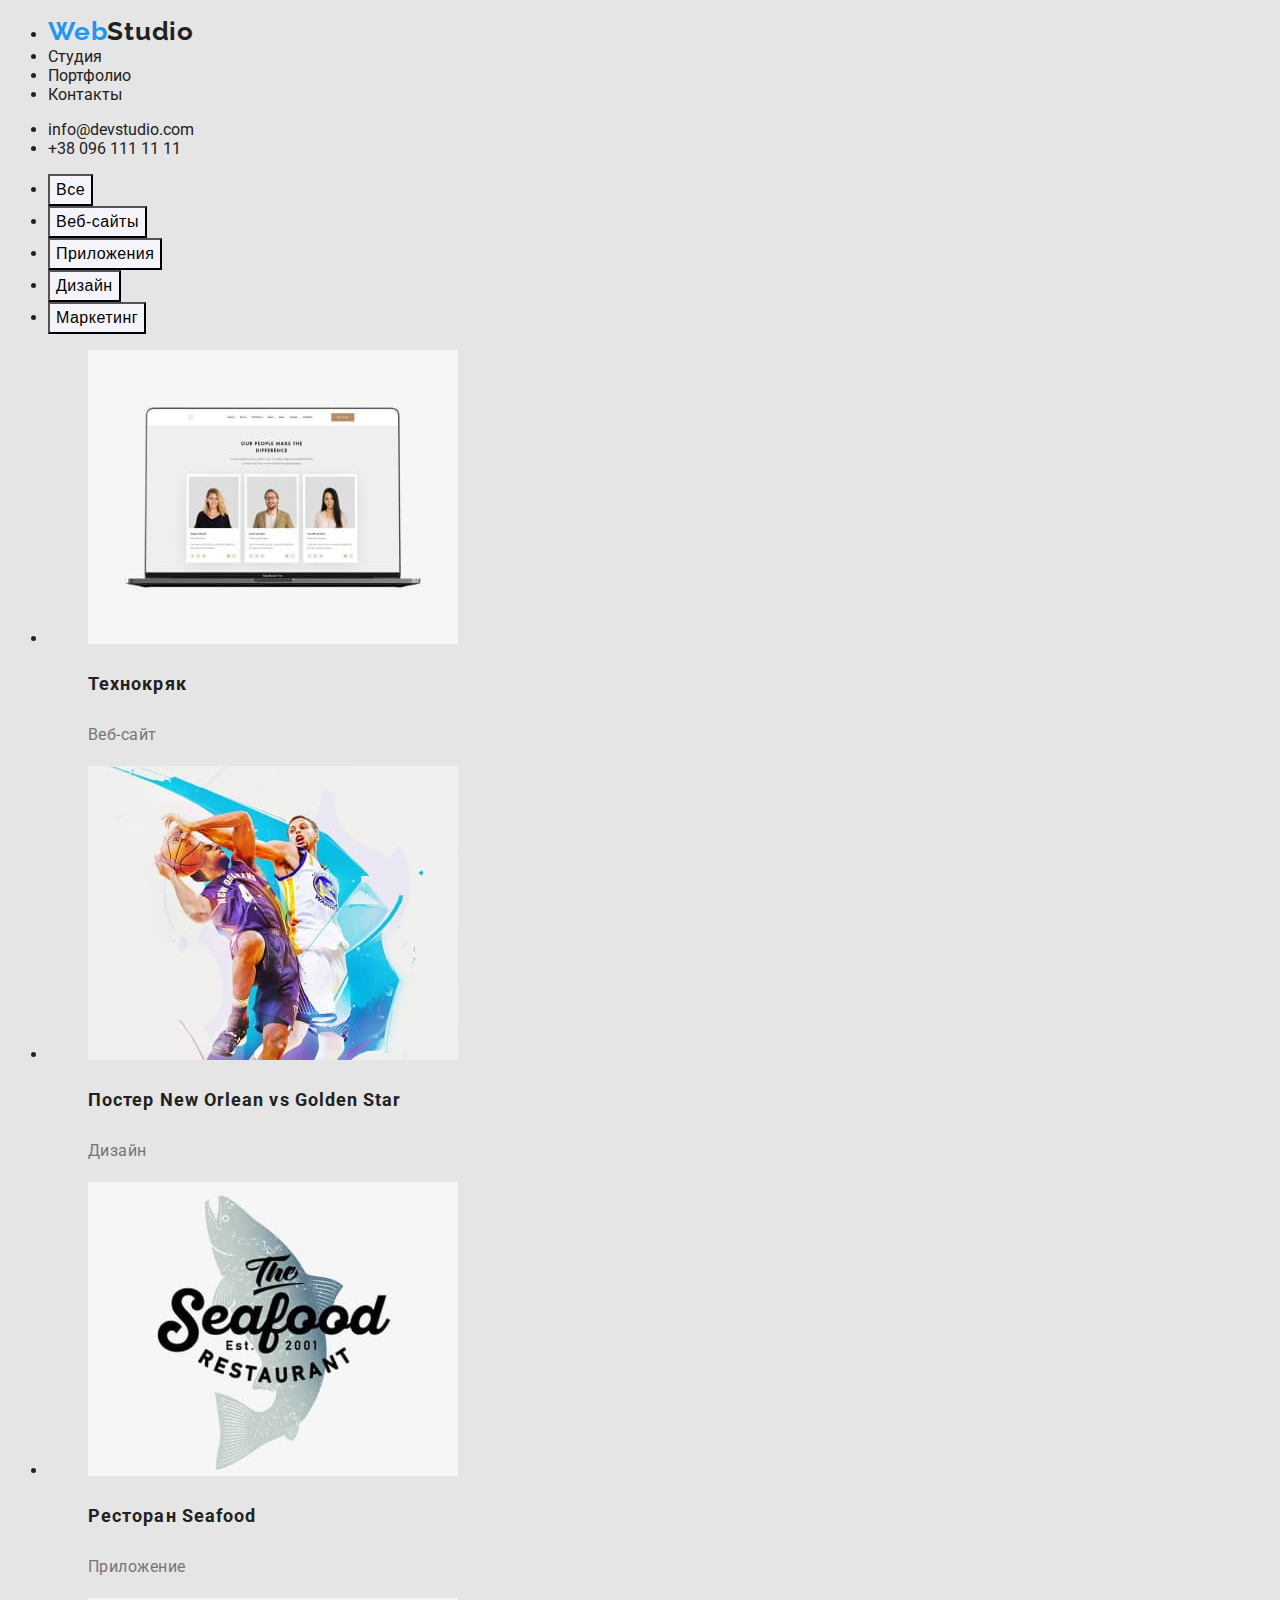
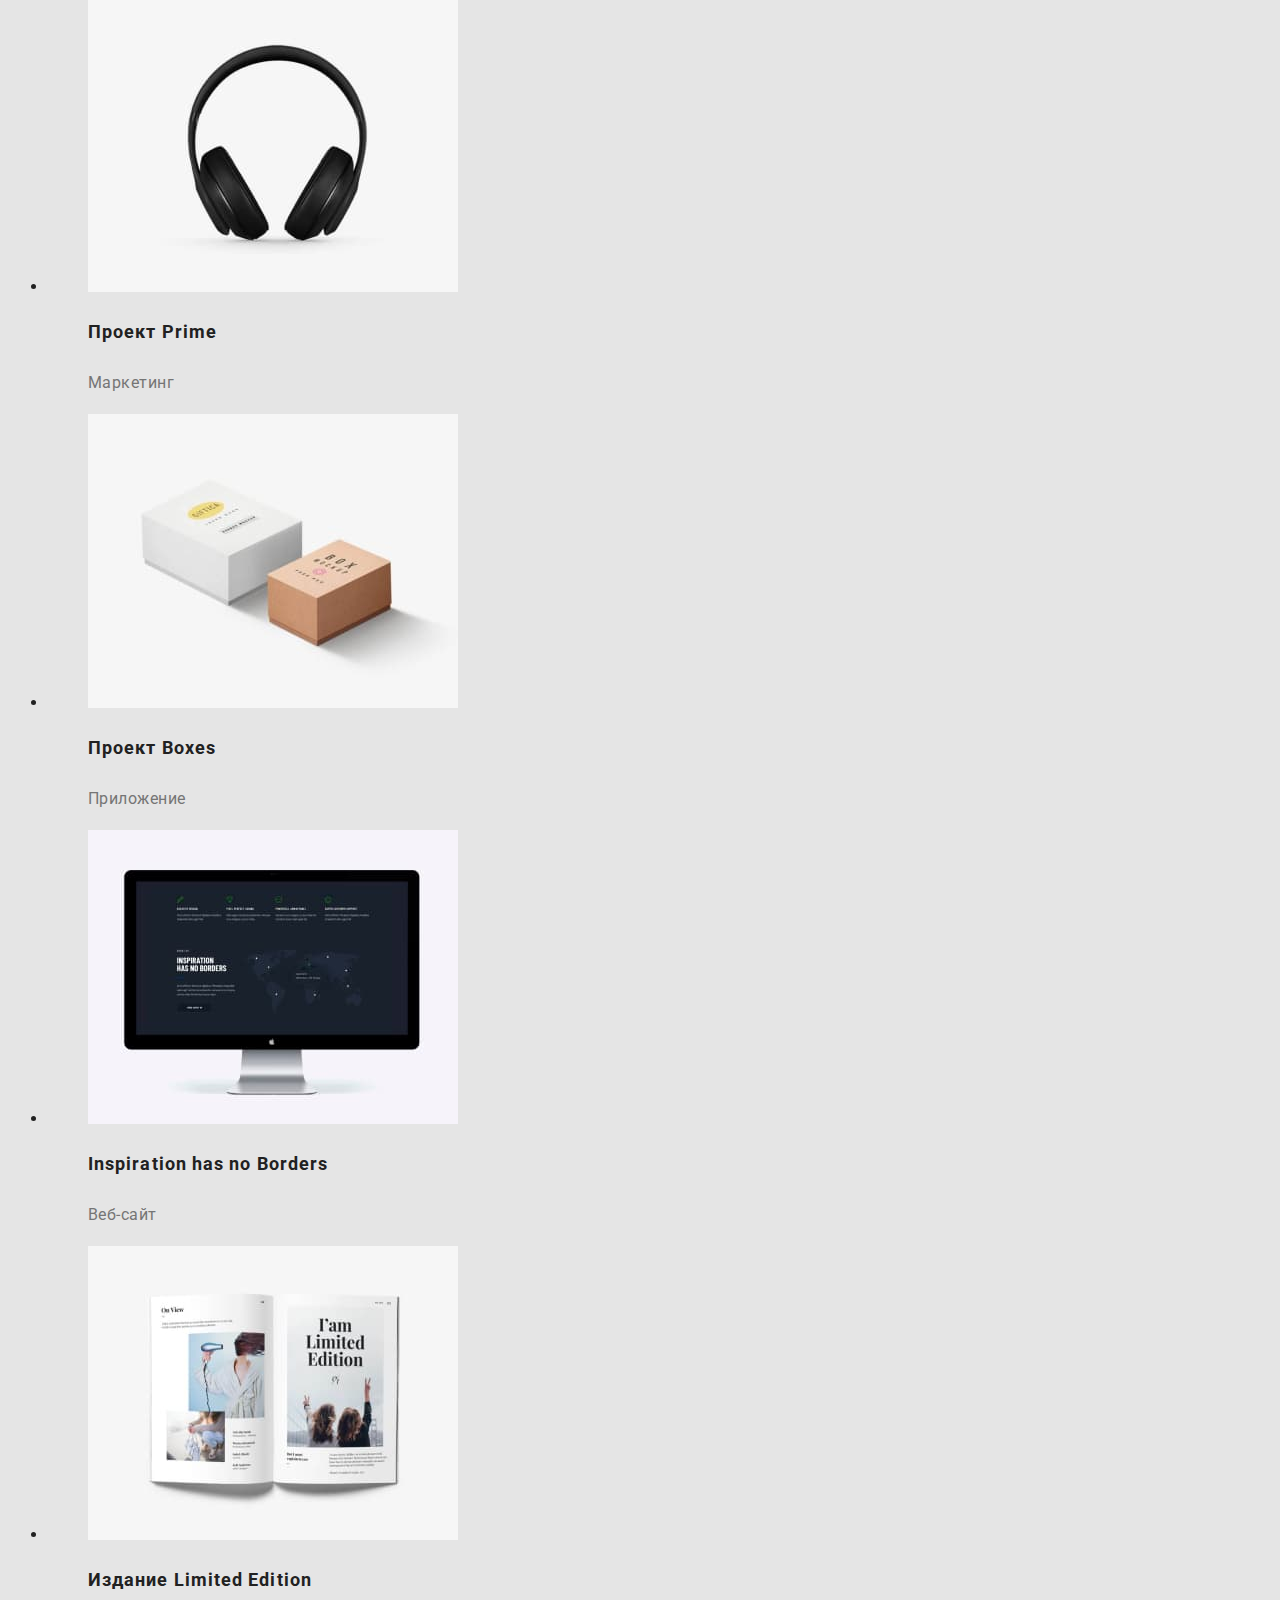
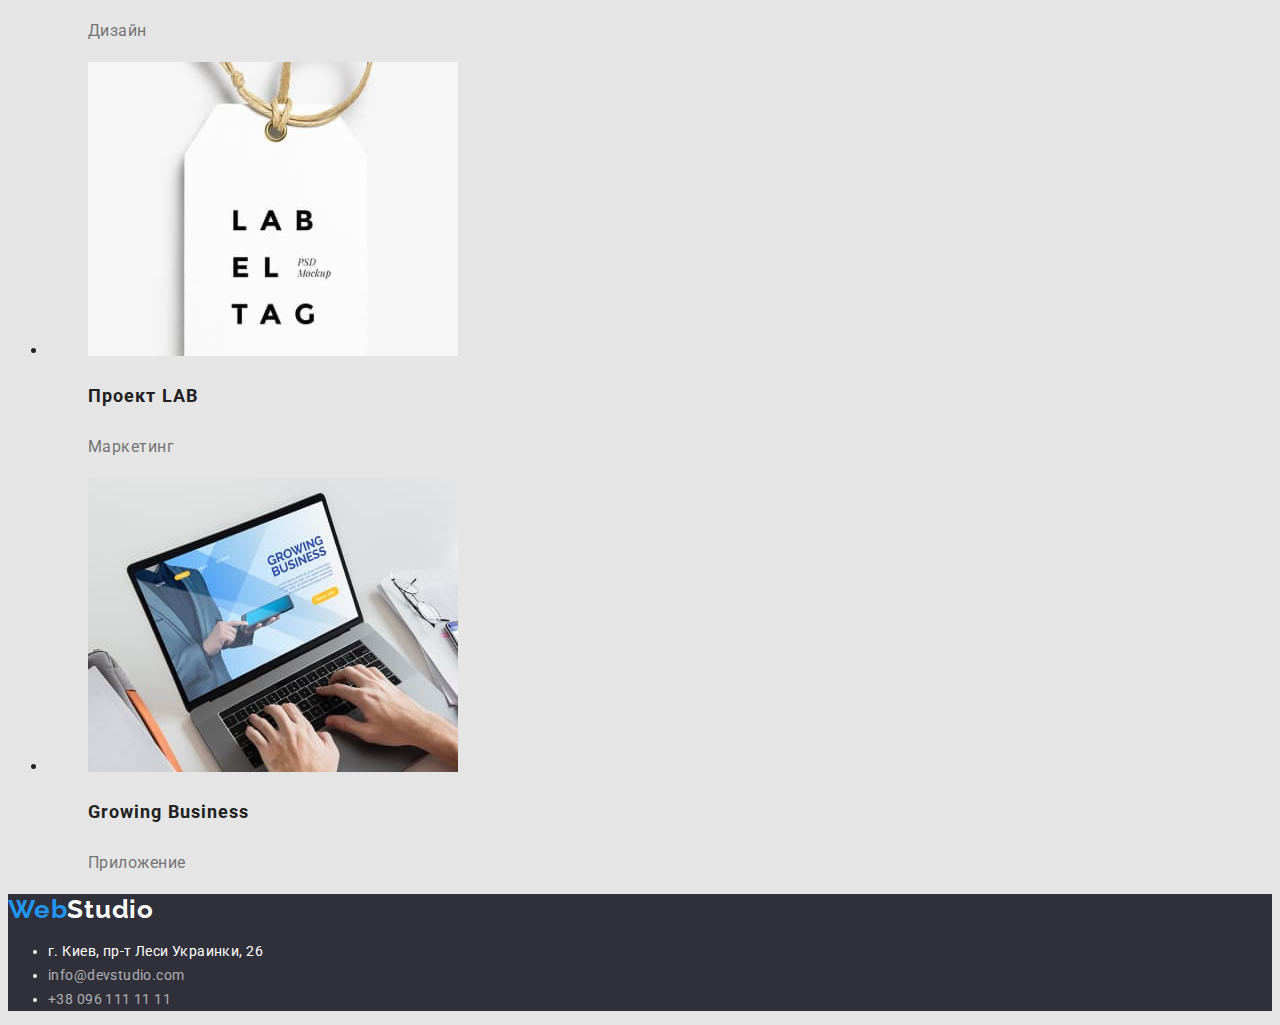
==== portfolio.html @ afe93248 "first-commit" ====
<!DOCTYPE html>

<html lang="ru">
    <head>
        <meta charset="UTF-8">
        <meta http-equiv="X-UA-Compatible" content="IE=edge">
        <meta name="viewport" content="width=device-width, initial-scale=1.0">
        <meta name="description" content="Компания по созданию вебприложений" />
        <title>WebStudio | Portfolio</title>
        <link rel="stylesheet" href="css/style.css">
        <link rel="preconnect" href="https://fonts.googleapis.com">
        <link rel="preconnect" href="https://fonts.gstatic.com" crossorigin>
        <link href="https://fonts.googleapis.com/css2?family=Raleway:wght@700&family=Roboto:wght@400;500;700;900&display=swap"
            rel="stylesheet">
    </head>
    <body>
        <header class="header-main">
            <nav>
                <ul>
                    <li><a href="/" class="logo"><span>Web</span>Studio</a></li>
                    <li><a href="#"">Студия</a></li>
                    <li><a href="/portfolio.html">Портфолио</a></li>
                    <li><a href="#">Контакты</a></li>
                </ul>
            </nav>
            <div class="contacts">
                <ul>
                    <li><a href="mailto:info@devstudio.com" class="mail">info@devstudio.com</a></li>
                    <li><a href="tel:+380961111111" class="tel">+38 096 111 11 11</a></li>
                </ul>
            </div>
        </header>
        <main class="portfolio">
            <ul class="portfolio-filter-bar">
                <li>
                    <button type="button">Все</button>
                </li>
                <li>
                    <button type="button">Веб-сайты</button>
                </li>
                <li>
                    <button type="button">Приложения</button>
                </li>
                <li>
                    <button type="button">Дизайн</button>
                </li>
                <li>
                    <button type="button">Маркетинг</button>
                </li>
            </ul>
            <div class="portfolio-product-container">
                <ul class="portfolio-product-list">
                    <li>
                        <figure>
                            <img src="./images/portfolio/laptop-design.jpg" alt="Дизайн веб-сайта" width="370">
                            <figcaption>
                                <p class="title">Технокряк</p>
                                <p class="description">Веб-сайт</p>
                            </figcaption>
                        </figure>
                    </li>
                    <li>
                        <figure>
                            <img src="./images/portfolio/basketball.jpg" alt="Постер New Orlean vs Golden Star" width="370">
                            <figcaption>
                                <p class="title">Постер New Orlean vs Golden Star</p>
                                <p class="description">Дизайн</p>
                            </figcaption>
                        </figure>
                    </li>
                    <li>
                        <figure>
                            <img src="./images/portfolio/seafood.jpg" alt="Ресторан Seafood лого" width="370">
                            <figcaption>
                                <p class="title">Ресторан Seafood</p>
                                <p class="description">Приложение</p>
                            </figcaption>
                        </figure>
                    </li>
                </ul>
                <ul class="portfolio-product-list">
                    <li>
                        <figure>
                            <img src="./images/portfolio/headset.jpg" alt="Наушники" width="370">
                            <figcaption>
                                <p class="title">Проект Prime</p>
                                <p class="description">Маркетинг</p>
                            </figcaption>
                        </figure>
                    </li>
                    <li>
                        <figure>
                            <img src="./images/portfolio/boxes.jpg" alt="Коробки" width="370">
                            <figcaption>
                                <p class="title">Проект Boxes</p>
                                <p class="description">Приложение</p>
                            </figcaption>
                        </figure>
                    </li>
                    <li>
                        <figure>
                            <img src="./images/portfolio/monitor.jpg" alt="Монитор" width="370">
                            <figcaption>
                                <p class="title">Inspiration has no Borders</p>
                                <p class="description">Веб-сайт</p>
                            </figcaption>
                        </figure>
                    </li>
                </ul>
                <ul class="portfolio-product-list">
                    <li>
                        <figure>
                            <img src="./images/portfolio/book.jpg" alt="Книга" width="370">
                            <figcaption>
                                <p class="title">Издание Limited Edition</p>
                                <p class="description">Дизайн</p>
                            </figcaption>
                        </figure>
                    </li>
                    <li>
                        <figure>
                            <img src="./images/portfolio/label_tag.jpg" alt="Лейбл" width="370">
                            <figcaption>
                                <p class="title">Проект LAB</p>
                                <p class="description">Маркетинг</p>
                            </figcaption>
                        </figure>
                    </li>
                    <li>
                        <figure>
                            <img src="./images/portfolio/laptop_business.jpg" alt="Бизнес ноутбук" width="370">
                            <figcaption>
                                <p class="title">Growing Business</p>
                                <p class="description">Приложение</p>
                            </figcaption>
                        </figure>
                    </li>
                </ul>
            </div>
        </main>
        <footer class="footer-main">
            <a href="/" class="logo"><span>Web</span>Studio</a>
            <address>
                <ul>
                    <li>г. Киев, пр-т Леси Украинки, 26</li>
                    <li><a href="mailto:info@devstudio.com" class="mail">info@devstudio.com</a></li>
                    <li><a href="tel:+380961111111" class="tel">+38 096 111 11 11</a></li>
                </ul>
            </address>
        </footer>
    </body>
</html>
---- css/style.css ----
:root {
    --background-color-light : #E5E5E5;
    --background-color-dark : #2F303A;
    --background-color-active: #2196F3;
    --background-color-section : #F5F4FA;
    --main-color: #212121;
    --secondary-color: #757575;
    --white-color: #FFFFFF;
}

body {
    font-family: 'Roboto', 'Raleway', sans-serif;
    color: var(--main-color);
    background-color: var(--background-color-light);
}

header a, 
footer a {
    text-decoration: none;
    color: var(--main-color);
}

a.logo {
    font-family: 'Raleway', sans-serif;
    font-size: 26px;
    font-weight: 700;
    line-height: 31px;
    letter-spacing: 0.03em;
    text-align: left;
}

a.logo span {
    color: var(--background-color-active);
}

header a:hover,
footer a:hover,
header a:focus,
footer a:focus {
    color: var(--background-color-active);
}

a.logo:hover,
a.logo:focus {
    color: inherit;
}

.portfolio button {
    background-color: var(--background-color-section);
    font-size: 16px;
    font-weight: 500;
    line-height: 26px;
    letter-spacing: 0.03em;
    text-align: center;
}

.portfolio button:hover,
.portfolio button:focus {
    background-color: var(--background-color-active);
    color: var(--white-color);
}

.portfolio button,
.web-studio button {
    cursor: pointer;
}

.title {
    font-size: 18px;
    font-weight: 700;
    line-height: 36px;
    letter-spacing: 0.06em;
    text-align: left;
}

.description {
    font-size: 16px;
    font-weight: 400;
    line-height: 30px;
    letter-spacing: 0.03em;
    text-align: left;
    color: var(--secondary-color);
}

.web-studio-order {
    background-color: var(--background-color-dark);
    font-size: 44px;
    font-weight: 900;
    line-height: 60px;
    letter-spacing: 0.06em;
    text-align: center;
}

.web-studio-order h1 {
    color: var(--white-color);
    text-transform: uppercase;
}

.web-studio-order button {
    background-color: var(--background-color-active);
    color: var(--white-color);
    font-size: 16px;
    font-weight: 700;
    line-height: 30px;
    letter-spacing: 0.06em;
    text-align: center;
}

.web-studio-advantages .description {
    font-size: 14px;
    line-height: 24px;
}

.web-studio-advantages .title {
    font-size: 14px;
    line-height: 16px;
    text-transform: uppercase;
}

.web-studio h2 {
    font-size: 36px;
    font-weight: 700;
    line-height: 42px;
    letter-spacing: 0.03em;
    text-align: center;
}

.web-studio-team {
    background-color: var(--background-color-section);
}
.web-studio-team p{
    text-align: center;
}

.web-studio-team .title {
    font-size: 16px;
    font-weight: 500;
    line-height: 19px;
}

.web-studio-team .description {
    font-size: 16px;
    line-height: 19px;
}

footer.footer-main {
    background-color: var(--background-color-dark);
    color: var(--white-color);
}

footer .logo {
    color: var(--white-color);
}

footer address {
    font-family: Roboto;
    font-style: normal;
    font-size: 14px;
    line-height: 24px;
    letter-spacing: 0.03em;
    text-align: left;
}

footer .tel, 
footer .mail {
    color: var(--white-color);
    opacity: 60%;
}
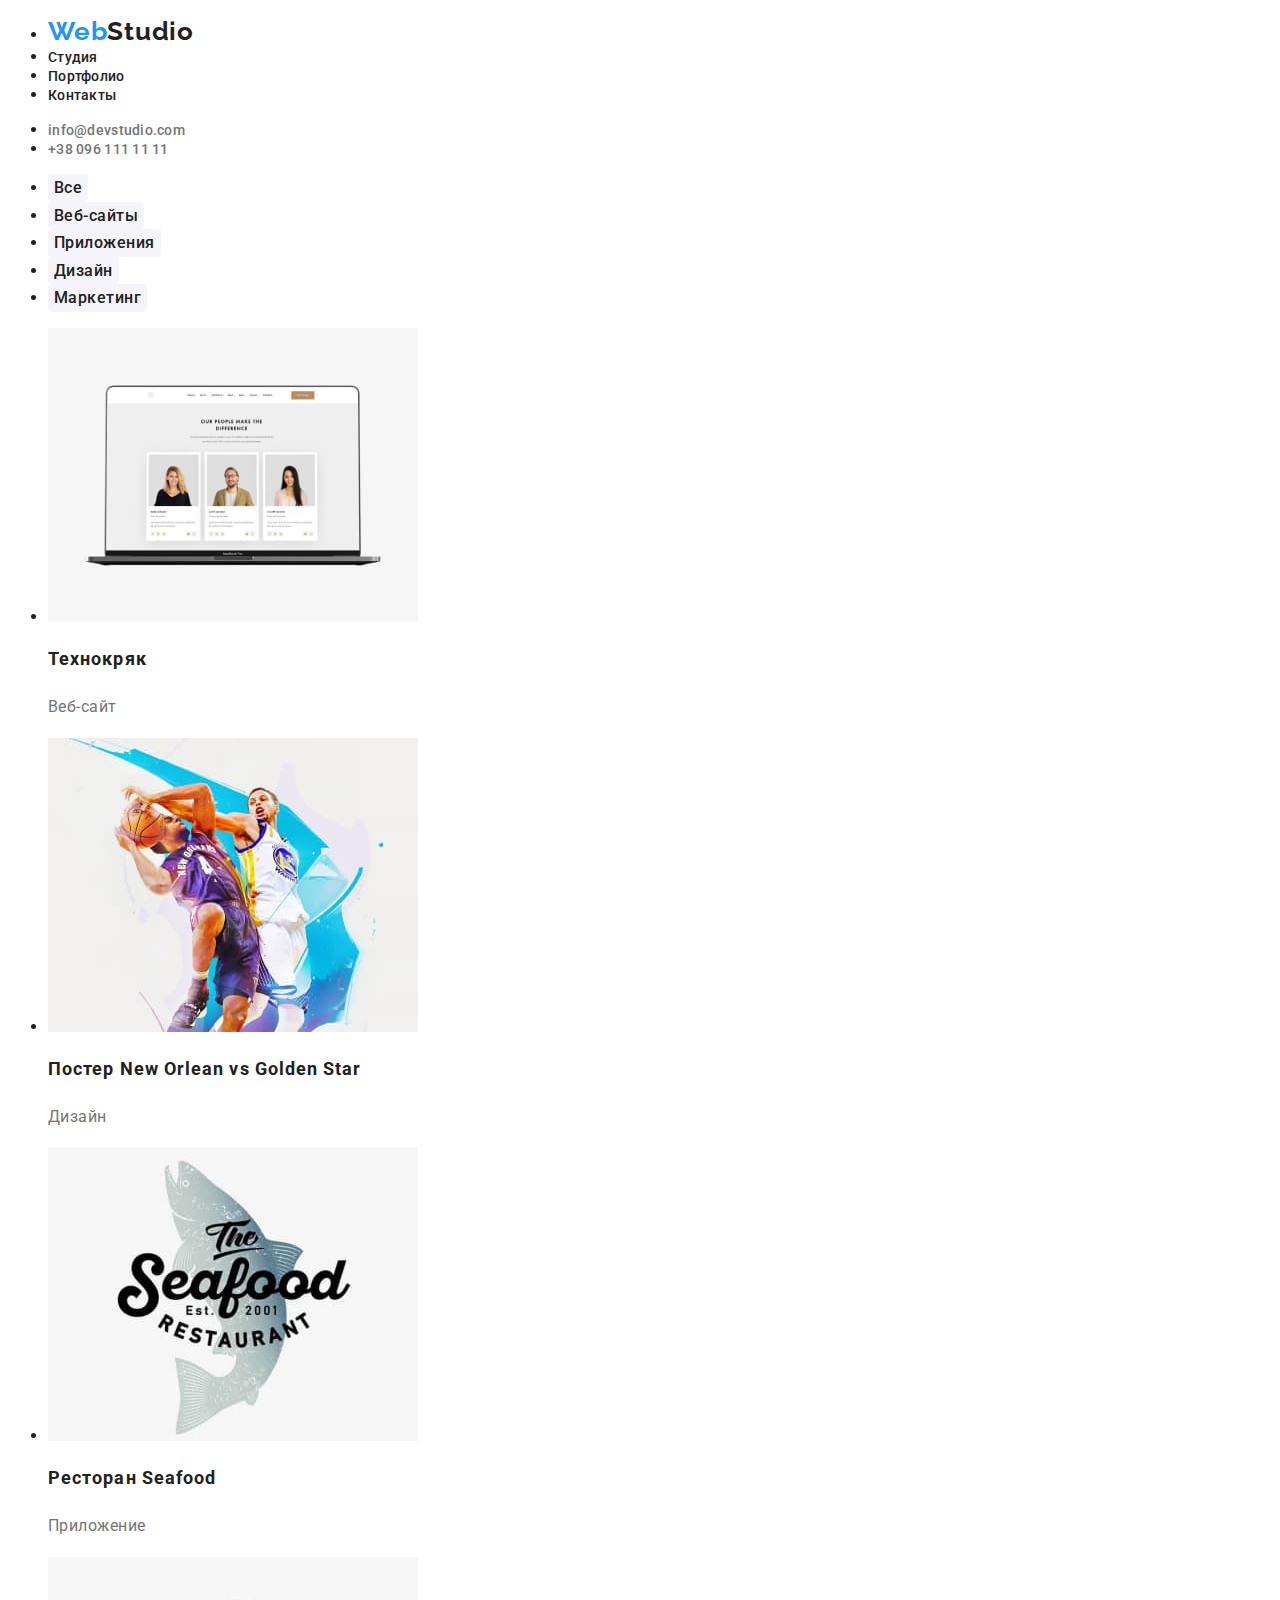
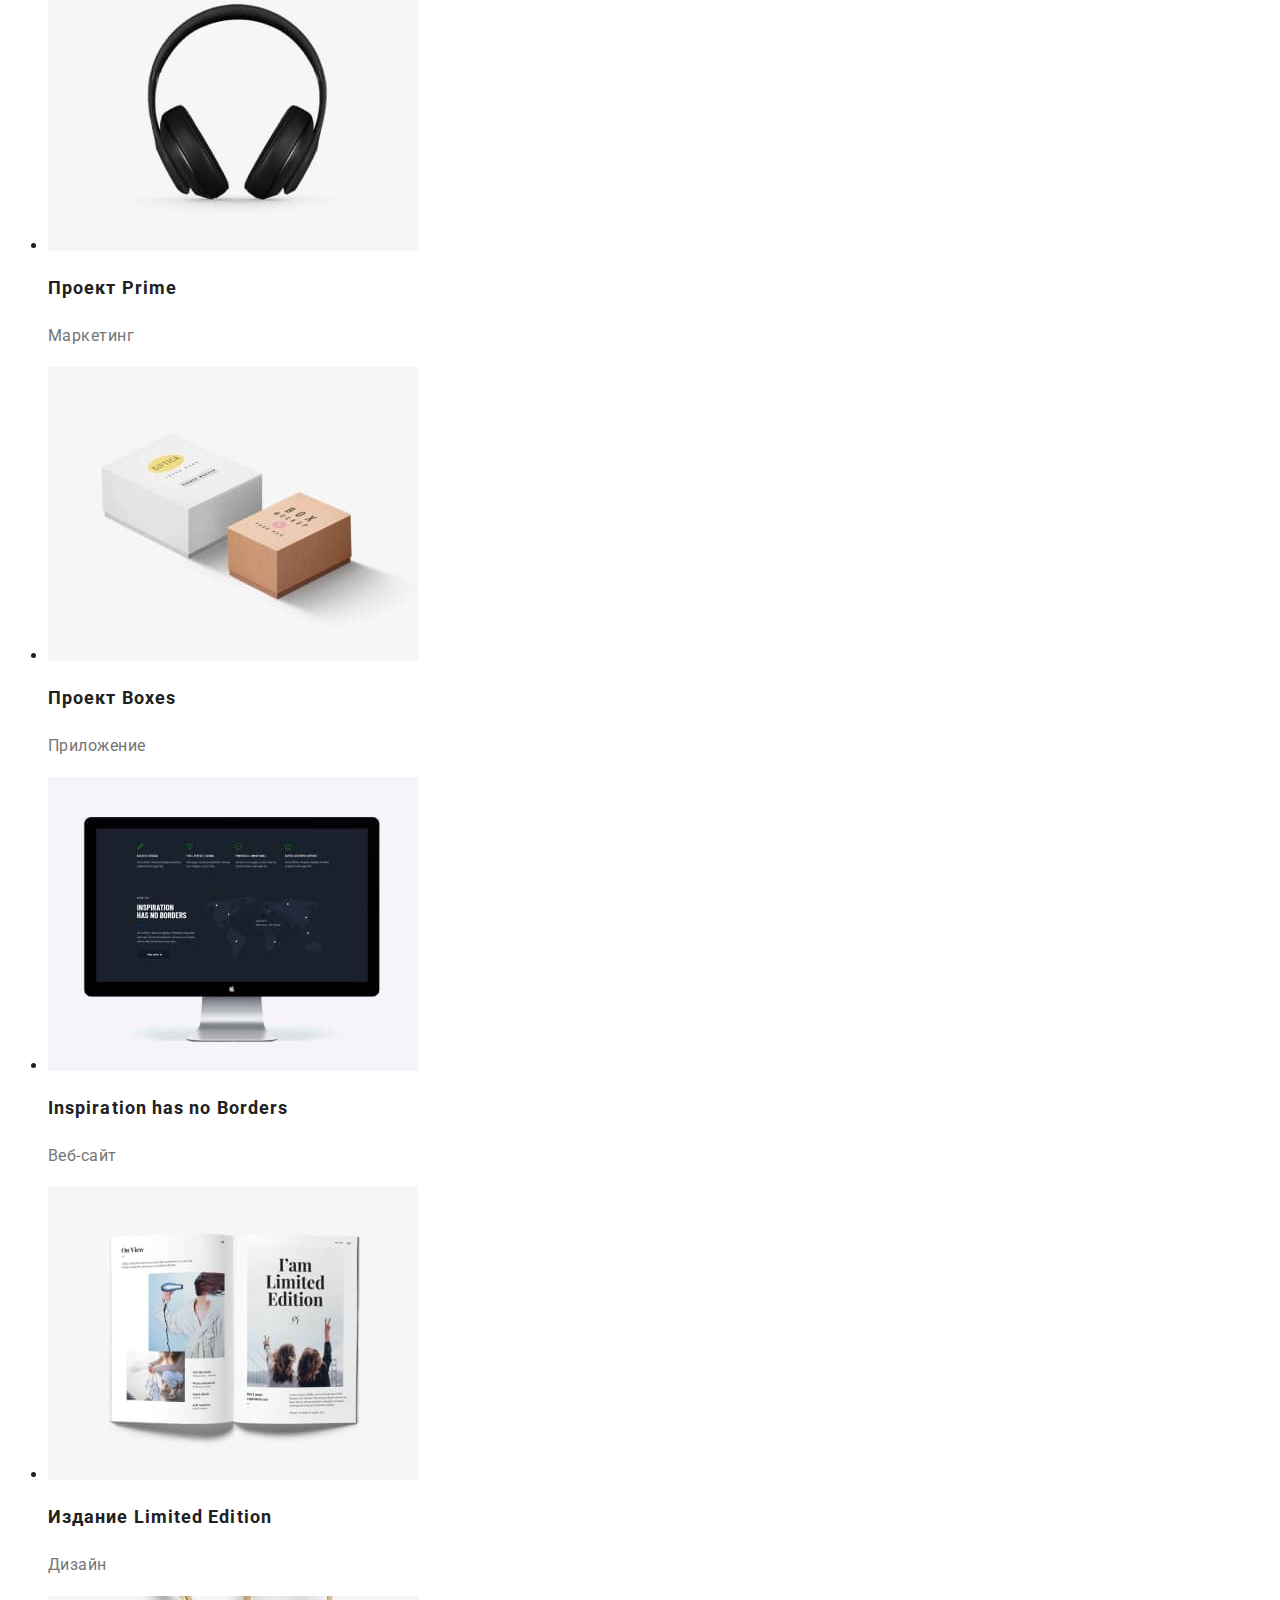
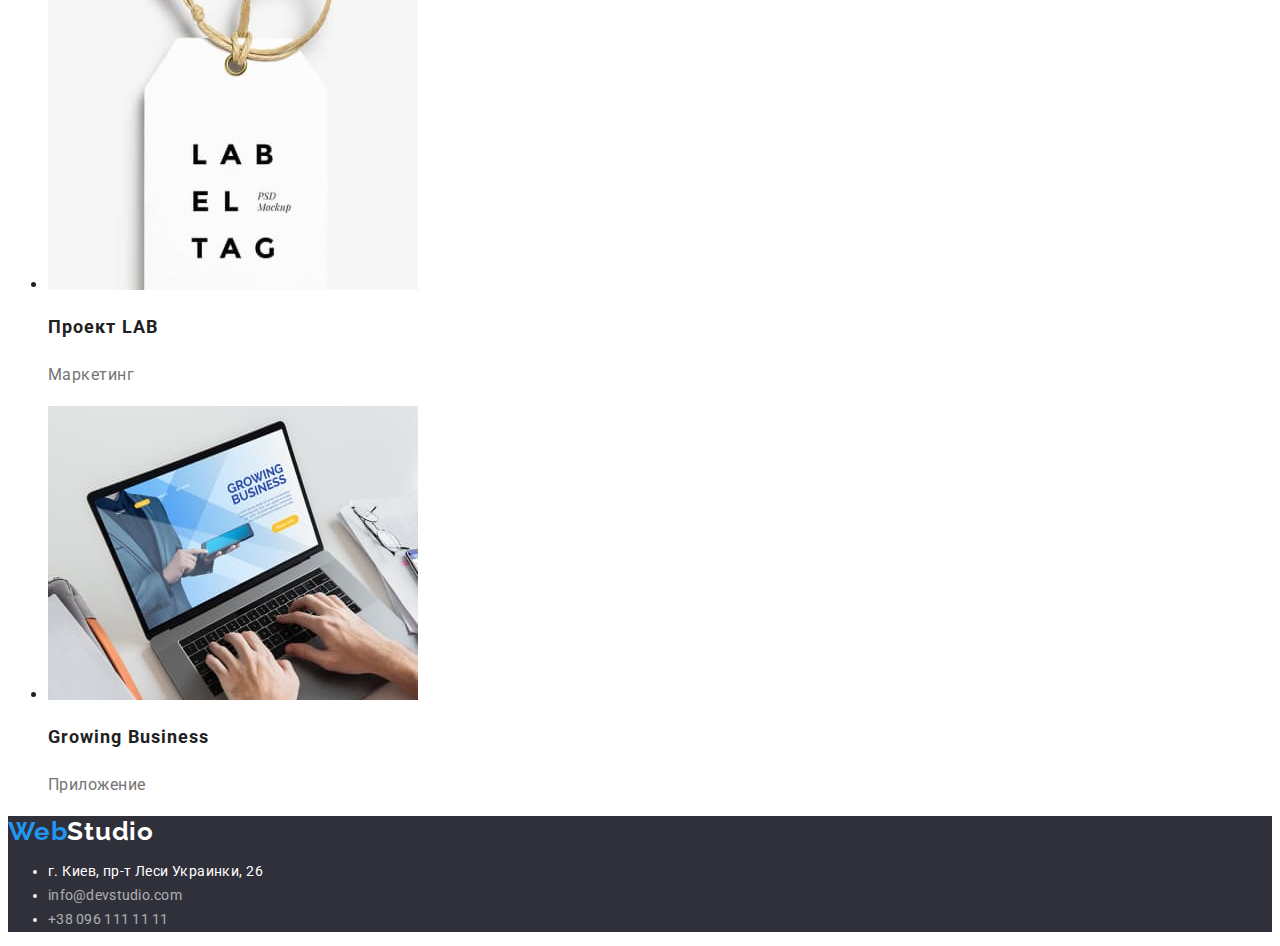
==== commit ac1ab828: "1" ====
--- a/portfolio.html
+++ b/portfolio.html
@@ -6,145 +6,130 @@
         <meta http-equiv="X-UA-Compatible" content="IE=edge">
         <meta name="viewport" content="width=device-width, initial-scale=1.0">
         <meta name="description" content="Компания по созданию вебприложений" />
-        <title>WebStudio | Portfolio</title>
-        <link rel="stylesheet" href="css/style.css">
+        <title>Portfolio</title>
         <link rel="preconnect" href="https://fonts.googleapis.com">
         <link rel="preconnect" href="https://fonts.gstatic.com" crossorigin>
         <link href="https://fonts.googleapis.com/css2?family=Raleway:wght@700&family=Roboto:wght@400;500;700;900&display=swap"
             rel="stylesheet">
+        <link rel="stylesheet" href="css/style.css">
     </head>
     <body>
         <header class="header-main">
             <nav>
                 <ul>
-                    <li><a href="/" class="logo"><span>Web</span>Studio</a></li>
-                    <li><a href="#"">Студия</a></li>
-                    <li><a href="/portfolio.html">Портфолио</a></li>
+                    <li><a class="logo" href="./index.html"><span>Web</span>Studio</a></li>
+                    <li><a href="#">Студия</a></li>
+                    <li><a href="./portfolio.html">Портфолио</a></li>
                     <li><a href="#">Контакты</a></li>
                 </ul>
             </nav>
             <div class="contacts">
                 <ul>
-                    <li><a href="mailto:info@devstudio.com" class="mail">info@devstudio.com</a></li>
-                    <li><a href="tel:+380961111111" class="tel">+38 096 111 11 11</a></li>
+                    <li><a class="mail" href="mailto:info@devstudio.com">info@devstudio.com</a></li>
+                    <li><a class="tel" href="tel:+380961111111">+38 096 111 11 11</a></li>
                 </ul>
             </div>
         </header>
         <main class="portfolio">
-            <ul class="portfolio-filter-bar">
-                <li>
-                    <button type="button">Все</button>
-                </li>
-                <li>
-                    <button type="button">Веб-сайты</button>
-                </li>
-                <li>
-                    <button type="button">Приложения</button>
-                </li>
-                <li>
-                    <button type="button">Дизайн</button>
-                </li>
-                <li>
-                    <button type="button">Маркетинг</button>
-                </li>
-            </ul>
-            <div class="portfolio-product-container">
-                <ul class="portfolio-product-list">
+            <section>
+                <h1 class="portfolio-title">Portfolio</h1>
+                <ul class="portfolio-filter-bar">
                     <li>
-                        <figure>
-                            <img src="./images/portfolio/laptop-design.jpg" alt="Дизайн веб-сайта" width="370">
-                            <figcaption>
-                                <p class="title">Технокряк</p>
-                                <p class="description">Веб-сайт</p>
-                            </figcaption>
-                        </figure>
+                        <button type="button">Все</button>
                     </li>
                     <li>
-                        <figure>
-                            <img src="./images/portfolio/basketball.jpg" alt="Постер New Orlean vs Golden Star" width="370">
-                            <figcaption>
-                                <p class="title">Постер New Orlean vs Golden Star</p>
-                                <p class="description">Дизайн</p>
-                            </figcaption>
-                        </figure>
+                        <button type="button">Веб-сайты</button>
                     </li>
                     <li>
-                        <figure>
-                            <img src="./images/portfolio/seafood.jpg" alt="Ресторан Seafood лого" width="370">
-                            <figcaption>
-                                <p class="title">Ресторан Seafood</p>
-                                <p class="description">Приложение</p>
-                            </figcaption>
-                        </figure>
+                        <button type="button">Приложения</button>
+                    </li>
+                    <li>
+                        <button type="button">Дизайн</button>
+                    </li>
+                    <li>
+                        <button type="button">Маркетинг</button>
                     </li>
                 </ul>
-                <ul class="portfolio-product-list">
-                    <li>
-                        <figure>
-                            <img src="./images/portfolio/headset.jpg" alt="Наушники" width="370">
-                            <figcaption>
-                                <p class="title">Проект Prime</p>
-                                <p class="description">Маркетинг</p>
-                            </figcaption>
-                        </figure>
-                    </li>
-                    <li>
-                        <figure>
-                            <img src="./images/portfolio/boxes.jpg" alt="Коробки" width="370">
-                            <figcaption>
-                                <p class="title">Проект Boxes</p>
-                                <p class="description">Приложение</p>
-                            </figcaption>
-                        </figure>
-                    </li>
-                    <li>
-                        <figure>
-                            <img src="./images/portfolio/monitor.jpg" alt="Монитор" width="370">
-                            <figcaption>
-                                <p class="title">Inspiration has no Borders</p>
-                                <p class="description">Веб-сайт</p>
-                            </figcaption>
-                        </figure>
-                    </li>
-                </ul>
-                <ul class="portfolio-product-list">
-                    <li>
-                        <figure>
-                            <img src="./images/portfolio/book.jpg" alt="Книга" width="370">
-                            <figcaption>
-                                <p class="title">Издание Limited Edition</p>
-                                <p class="description">Дизайн</p>
-                            </figcaption>
-                        </figure>
-                    </li>
-                    <li>
-                        <figure>
-                            <img src="./images/portfolio/label_tag.jpg" alt="Лейбл" width="370">
-                            <figcaption>
-                                <p class="title">Проект LAB</p>
-                                <p class="description">Маркетинг</p>
-                            </figcaption>
-                        </figure>
-                    </li>
-                    <li>
-                        <figure>
-                            <img src="./images/portfolio/laptop_business.jpg" alt="Бизнес ноутбук" width="370">
-                            <figcaption>
-                                <p class="title">Growing Business</p>
-                                <p class="description">Приложение</p>
-                            </figcaption>
-                        </figure>
-                    </li>
-                </ul>
-            </div>
+                <div class="portfolio-product-container">
+                    <ul class="portfolio-product-list">
+                        <li>
+                            <div class="product">
+                                <img src="./images/portfolio/laptop-design.jpg" width="370" alt="Дизайн веб-сайта">
+                                <h2 class="product-title">Технокряк</h2>
+                                <p class="product-description">Веб-сайт</p>
+                            </div>
+                        </li>
+                        <li>
+                            <div class="product">
+                                <img src="./images/portfolio/basketball.jpg" width="370" alt="Постер New Orlean vs Golden Star">
+                                <h2 class="product-title">Постер New Orlean vs Golden Star</h2>
+                                <p class="product-description">Дизайн</p>
+                            </div>
+                        </li>
+                        <li>
+                            <div class="product">
+                                <img src="./images/portfolio/seafood.jpg" width="370" alt="Ресторан Seafood лого">
+                                <h2 class="product-title">Ресторан Seafood</h2>
+                                <p class="product-description">Приложение</p>
+                            </div>
+                        </li>
+                    </ul>
+                    <ul class="portfolio-product-list">
+                        <li>
+                            <div class="product">
+                                <img src="./images/portfolio/headset.jpg" width="370" alt="Наушники">
+                                <h2 class="product-title">Проект Prime</h2>
+                                <p class="product-description">Маркетинг</p>
+                            </div>
+                        </li>
+                        <li>
+                            <div class="product">
+                                <img src="./images/portfolio/boxes.jpg" width="370" alt="Коробки">
+                                <h2 class="product-title">Проект Boxes</h2>
+                                <p class="product-description">Приложение</p>
+                            </div>
+                        </li>
+                        <li>
+                            <div class="product">
+                                <img src="./images/portfolio/monitor.jpg" width="370" alt="Монитор">
+                                <h2 class="product-title">Inspiration has no Borders</h2>
+                                <p class="product-description">Веб-сайт</p>
+                            </div>
+                        </li>
+                    </ul>
+                    <ul class="portfolio-product-list">
+                        <li>
+                            <div class="product">
+                                <img src="./images/portfolio/book.jpg" width="370" alt="Книга">
+                                <h2 class="product-title">Издание Limited Edition</h2>
+                                <p class="product-description">Дизайн</p>
+                            </div>
+                        </li>
+                        <li>
+                            <div class="product">
+                                <img src="./images/portfolio/label_tag.jpg" width="370" alt="Лейбл">
+                                <h2 class="product-title">Проект LAB</h2>
+                                <p class="product-description">Маркетинг</p>
+                            </div>
+                        </li>
+                        <li>
+                            <div class="product">
+                                <img src="./images/portfolio/laptop_business.jpg" width="370" alt="Бизнес ноутбук">
+                                <h2 class="product-title">Growing Business</h2>
+                                <p class="product-description">Приложение</p>
+                            </div>
+                        </li>
+                    </ul>
+                </div>
+            </section>
         </main>
         <footer class="footer-main">
-            <a href="/" class="logo"><span>Web</span>Studio</a>
+            <a class="logo" href="/"><span>Web</span>Studio</a>
             <address>
                 <ul>
                     <li>г. Киев, пр-т Леси Украинки, 26</li>
-                    <li><a href="mailto:info@devstudio.com" class="mail">info@devstudio.com</a></li>
-                    <li><a href="tel:+380961111111" class="tel">+38 096 111 11 11</a></li>
+                    <li><a class="mail" href="mailto:info@devstudio.com">info@devstudio.com</a></li>
+                    <li><a class="tel" href="tel:+380961111111">+38 096 111 11 11</a></li>
                 </ul>
             </address>
         </footer>
--- a/css/style.css
+++ b/css/style.css
@@ -6,25 +6,45 @@
     --main-color: #212121;
     --secondary-color: #757575;
     --white-color: #FFFFFF;
+    --shadow-color-first: rgba(0, 0, 0, 0.12);
+    --shadow-color-second: rgba(0, 0, 0, 0.08);
+    --shadow-color-third: rgba(0, 0, 0, 0.1);
 }
 
 body {
     font-family: 'Roboto', 'Raleway', sans-serif;
     color: var(--main-color);
-    background-color: var(--background-color-light);
+}
+
+header.header-main {
+    background-color: var(--white-color);
+
 }
 
 header a, 
 footer a {
     text-decoration: none;
     color: var(--main-color);
+    font-size: 14px;
+    line-height: 1.14;
+    letter-spacing: 0.02em;
+    text-align: left;
+}
+
+header a {
+    font-weight: 500;
+}
+
+header .mail,
+header .tel {
+    color: var(--secondary-color)
 }
 
 a.logo {
     font-family: 'Raleway', sans-serif;
     font-size: 26px;
     font-weight: 700;
-    line-height: 31px;
+    line-height: 1.19;
     letter-spacing: 0.03em;
     text-align: left;
 }
@@ -45,11 +65,13 @@
     color: inherit;
 }
 
+
+
 .portfolio button {
     background-color: var(--background-color-section);
     font-size: 16px;
     font-weight: 500;
-    line-height: 26px;
+    line-height: 1.6;
     letter-spacing: 0.03em;
     text-align: center;
 }
@@ -58,25 +80,51 @@
 .portfolio button:focus {
     background-color: var(--background-color-active);
     color: var(--white-color);
+    box-shadow: 0px 2px 2px 0px var(--shadow-color-first),
+    0px 1px 2px 0px var(--shadow-color-second),
+    0px 3px 1px 0px var(--shadow-color-third);
 }
 
 .portfolio button,
 .web-studio button {
     cursor: pointer;
-}
-
-.title {
+    font-family: inherit;
+    color: inherit;
+    border: none;
+    border-radius: 4px;
+}
+
+.portfolio-product-list .product-title {
     font-size: 18px;
     font-weight: 700;
-    line-height: 36px;
-    letter-spacing: 0.06em;
-    text-align: left;
-}
-
-.description {
-    font-size: 16px;
-    font-weight: 400;
-    line-height: 30px;
+    line-height: 2;
+    letter-spacing: 0.06em;
+    text-align: left;
+}
+
+.portfolio-title {
+    display: none;
+}
+
+.portfolio-product-list .product-description {
+    font-size: 16px;
+    line-height: 1.8;
+    letter-spacing: 0.03em;
+    text-align: left;
+    color: var(--secondary-color);
+}
+
+.team-title {
+    font-size: 18px;
+    font-weight: 700;
+    line-height: 2;
+    letter-spacing: 0.06em;
+    text-align: left;
+}
+
+.team-description {
+    font-size: 16px;
+    line-height: 1.87;
     letter-spacing: 0.03em;
     text-align: left;
     color: var(--secondary-color);
@@ -84,16 +132,16 @@
 
 .web-studio-order {
     background-color: var(--background-color-dark);
+    text-align: center;
+}
+
+.web-studio-order h1 {
+    color: var(--white-color);
+    text-transform: uppercase;
     font-size: 44px;
     font-weight: 900;
-    line-height: 60px;
-    letter-spacing: 0.06em;
-    text-align: center;
-}
-
-.web-studio-order h1 {
-    color: var(--white-color);
-    text-transform: uppercase;
+    line-height: 1.36;
+    letter-spacing: 0.06em;
 }
 
 .web-studio-order button {
@@ -101,26 +149,30 @@
     color: var(--white-color);
     font-size: 16px;
     font-weight: 700;
-    line-height: 30px;
-    letter-spacing: 0.06em;
-    text-align: center;
-}
-
-.web-studio-advantages .description {
-    font-size: 14px;
-    line-height: 24px;
-}
-
-.web-studio-advantages .title {
-    font-size: 14px;
-    line-height: 16px;
+    line-height: 1.87;
+    letter-spacing: 0.06em;
+    text-align: center;
+
+}
+
+
+
+.web-studio-advantages .advantage-description {
+    font-size: 14px;
+    line-height: 1.71;
+    color: var(--secondary-color);
+}
+
+.web-studio-advantages .advantage-title {
+    font-size: 14px;
+    line-height: 1.14;
     text-transform: uppercase;
 }
 
 .web-studio h2 {
     font-size: 36px;
     font-weight: 700;
-    line-height: 42px;
+    line-height: 1.16;
     letter-spacing: 0.03em;
     text-align: center;
 }
@@ -135,12 +187,12 @@
 .web-studio-team .title {
     font-size: 16px;
     font-weight: 500;
-    line-height: 19px;
+    line-height: 1.18;
 }
 
 .web-studio-team .description {
     font-size: 16px;
-    line-height: 19px;
+    line-height: 1.18;
 }
 
 footer.footer-main {
@@ -153,10 +205,9 @@
 }
 
 footer address {
-    font-family: Roboto;
     font-style: normal;
     font-size: 14px;
-    line-height: 24px;
+    line-height: 1.71;
     letter-spacing: 0.03em;
     text-align: left;
 }
@@ -167,3 +218,5 @@
     opacity: 60%;
 }
 
+
+
